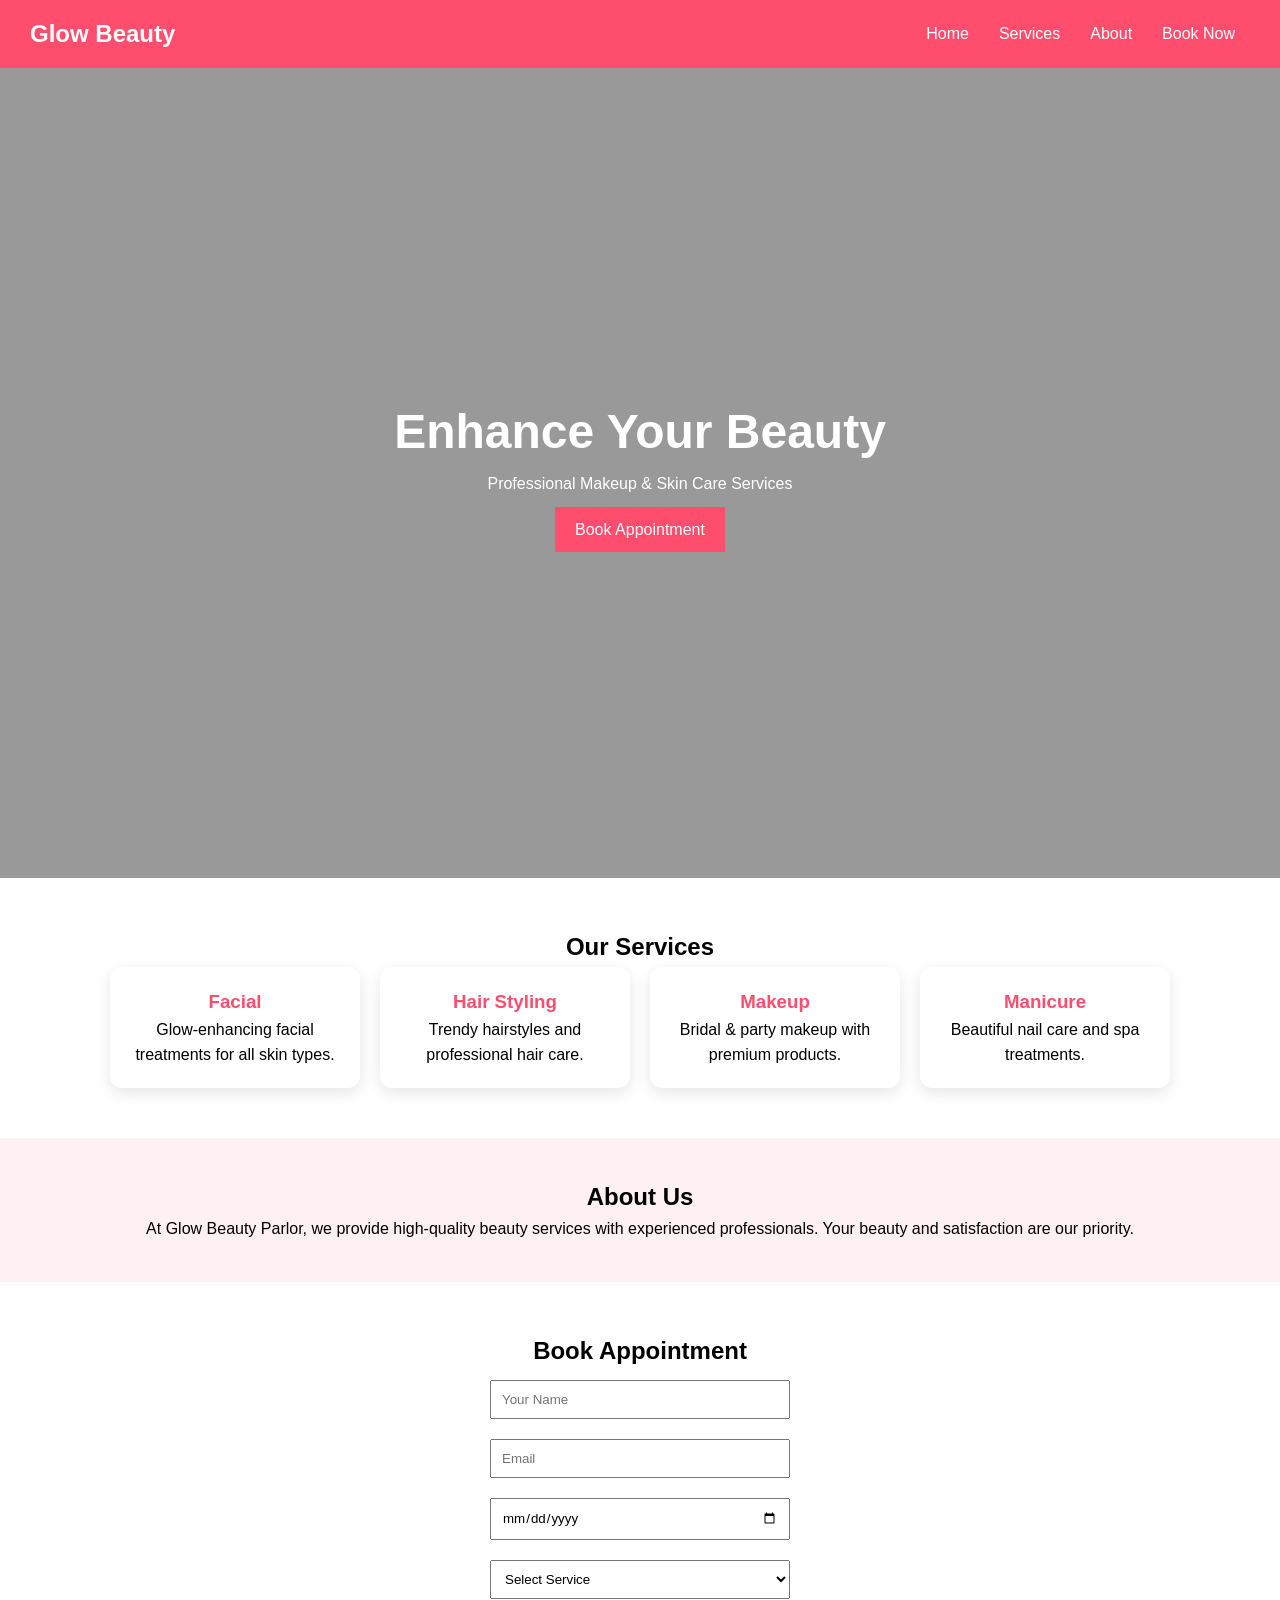
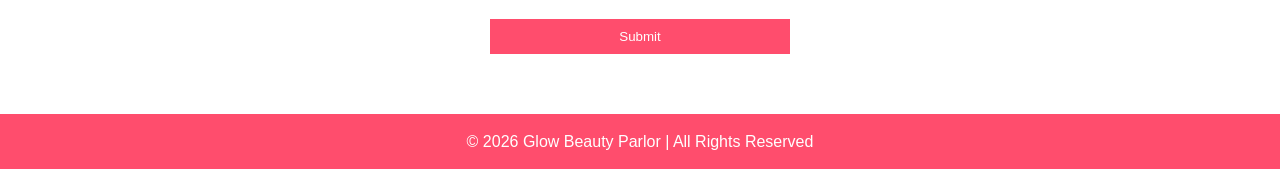
==== index.html @ ffb7d4c8 "Initial commit" ====
<!DOCTYPE html>
<html lang="en">
<head>
    <meta charset="UTF-8">
    <meta name="viewport" content="width=device-width, initial-scale=1.0">
    <title>Glow Beauty Parlor</title>
    <link rel="stylesheet" href="style.css">
</head>
<body>

<!-- Navbar -->
<header>
    <nav class="navbar">
        <h2 class="logo">Glow Beauty</h2>
        <ul class="nav-links">
            <li><a href="#home">Home</a></li>
            <li><a href="#services">Services</a></li>
            <li><a href="#about">About</a></li>
            <li><a href="#contact">Book Now</a></li>
        </ul>
        <div class="menu-toggle" id="menu-toggle">&#9776;</div>
    </nav>
</header>

<!-- Hero Section -->
<section id="home" class="hero">
    <div class="hero-text">
        <h1>Enhance Your Beauty</h1>
        <p>Professional Makeup & Skin Care Services</p>
        <a href="#contact" class="btn">Book Appointment</a>
    </div>
</section>

<!-- Services -->
<section id="services" class="services">
    <h2>Our Services</h2>
    <div class="service-container">
        <div class="card">
            <h3>Facial</h3>
            <p>Glow-enhancing facial treatments for all skin types.</p>
        </div>
        <div class="card">
            <h3>Hair Styling</h3>
            <p>Trendy hairstyles and professional hair care.</p>
        </div>
        <div class="card">
            <h3>Makeup</h3>
            <p>Bridal & party makeup with premium products.</p>
        </div>
        <div class="card">
            <h3>Manicure</h3>
            <p>Beautiful nail care and spa treatments.</p>
        </div>
    </div>
</section>

<!-- About -->
<section id="about" class="about">
    <h2>About Us</h2>
    <p>
        At Glow Beauty Parlor, we provide high-quality beauty services with
        experienced professionals. Your beauty and satisfaction are our priority.
    </p>
</section>

<!-- Contact / Booking -->
<section id="contact" class="contact">
    <h2>Book Appointment</h2>
   <form id="bookingForm">
    <input type="text" id="name" placeholder="Your Name" required>
    <input type="email" id="email" placeholder="Email" required>
    <input type="date" id="date" required>
    
    <select id="service" required>
        <option value="">Select Service</option>
        <option>Facial</option>
        <option>Hair Styling</option>
        <option>Makeup</option>
        <option>Manicure</option>
    </select>

    <button type="submit">Submit</button>
</form>
</section>

<!-- Footer -->
<footer>
    <p>© 2026 Glow Beauty Parlor | All Rights Reserved</p>
</footer>

<script src="script.js"></script>
</body>
</html>
---- style.css ----
* {
    margin: 0;
    padding: 0;
    box-sizing: border-box;
    font-family: 'Poppins', sans-serif;
}

body {
    line-height: 1.6;
}

/* Navbar */
.navbar {
    display: flex;
    justify-content: space-between;
    align-items: center;
    padding: 15px 30px;
    background: #ff4d6d;
    color: white;
}

.logo {
    font-size: 24px;
}

.nav-links {
    list-style: none;
    display: flex;
}

.nav-links li {
    margin: 0 15px;
}

.nav-links a {
    color: white;
    text-decoration: none;
}

.menu-toggle {
    display: none;
    font-size: 26px;
    cursor: pointer;
}

/* Hero */
.hero {
    height: 90vh;
    background: linear-gradient(rgba(0,0,0,0.4), rgba(0,0,0,0.4)),
                url('https://images.unsplash.com/photo-1522335789203-aabd1fc54bc9');
    background-size: cover;
    background-position: center;
    display: flex;
    align-items: center;
    justify-content: center;
    color: white;
    text-align: center;
}

.hero-text h1 {
    font-size: 48px;
}

.btn {
    display: inline-block;
    padding: 10px 20px;
    background: #ff4d6d;
    color: white;
    text-decoration: none;
    margin-top: 10px;
}

/* Services */
.services {
    padding: 50px;
    text-align: center;
}

.service-container {
    display: flex;
    gap: 20px;
    flex-wrap: wrap;
    justify-content: center;
}

.card {
    background: #ffe5ec;
    padding: 20px;
    width: 200px;
    border-radius: 10px;
}

/* About */
.about {
    padding: 40px;
    background: #fff0f3;
    text-align: center;
}

/* Contact */
.contact {
    padding: 50px;
    text-align: center;
}

form {
    display: flex;
    flex-direction: column;
    max-width: 300px;
    margin: auto;
}

form input, form select, form button {
    margin: 10px 0;
    padding: 10px;
}

form button {
    background: #ff4d6d;
    color: white;
    border: none;
}

/* Footer */
footer {
    text-align: center;
    padding: 15px;
    background: #ff4d6d;
    color: white;
}

/* Responsive */
@media (max-width: 768px) {
    .nav-links {
        display: none;
        flex-direction: column;
        background: #ff4d6d;
        position: absolute;
        top: 60px;
        right: 0;
        width: 200px;
    }

    .nav-links.show {
        display: flex;
    }

    .menu-toggle {
        display: block;
    }
}



/* Admin Container */
.admin-container {
    min-height: 100vh;
    display: flex;
    justify-content: center;
    align-items: center;
    background: linear-gradient(135deg, #ff4d6d, #ff8fa3);
}

/* Login Box */
#loginBox {
    background: white;
    padding: 30px;
    border-radius: 15px;
    width: 300px;
    text-align: center;
    box-shadow: 0 8px 25px rgba(0,0,0,0.2);
}

#loginBox h2 {
    margin-bottom: 20px;
    color: #ff4d6d;
}

/* Inputs */
#loginBox input {
    width: 100%;
    padding: 10px;
    margin: 10px 0;
    border: 1px solid #ddd;
    border-radius: 8px;
    outline: none;
    transition: 0.3s;
}

#loginBox input:focus {
    border-color: #ff4d6d;
    box-shadow: 0 0 5px rgba(255, 77, 109, 0.5);
}

/* Button */
#loginBox button {
    width: 100%;
    padding: 10px;
    background: #ff4d6d;
    color: white;
    border: none;
    border-radius: 8px;
    cursor: pointer;
    transition: 0.3s;
}

#loginBox button:hover {
    background: #e63950;
}

/* Dashboard */
#dashboard {
    width: 100%;
    padding: 40px;
    text-align: center;
}

/* Appointment Cards */
#appointmentsContainer {
    display: flex;
    flex-wrap: wrap;
    gap: 20px;
    justify-content: center;
    margin-top: 20px;
}

.card {
    background: white;
    padding: 20px;
    border-radius: 12px;
    width: 250px;
    box-shadow: 0 5px 15px rgba(0,0,0,0.1);
    transition: 0.3s;
}

.card:hover {
    transform: translateY(-5px);
}

.card h3 {
    color: #ff4d6d;
}

.card button {
    margin-top: 10px;
    background: #ff4d6d;
    color: white;
    border: none;
    padding: 7px;
    border-radius: 6px;
    cursor: pointer;
}

.card button:hover {
    background: #e63950;
}
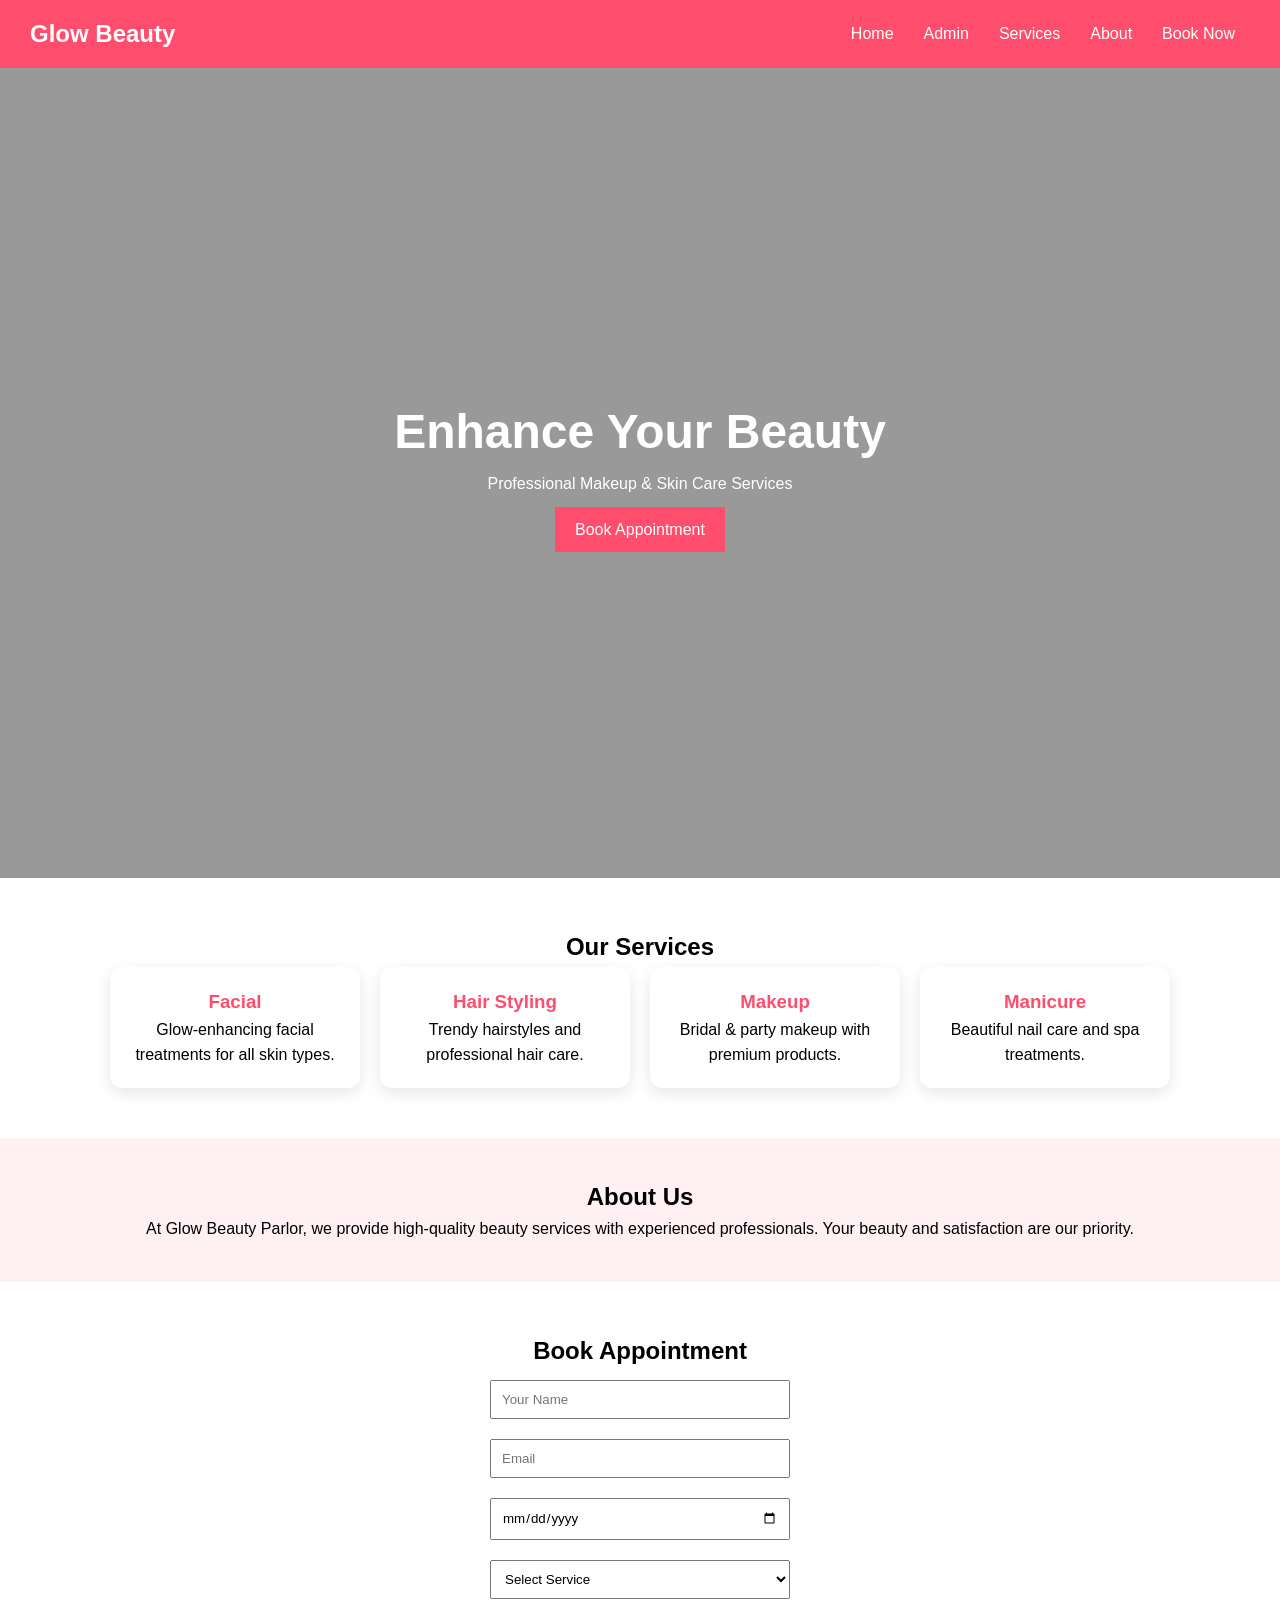
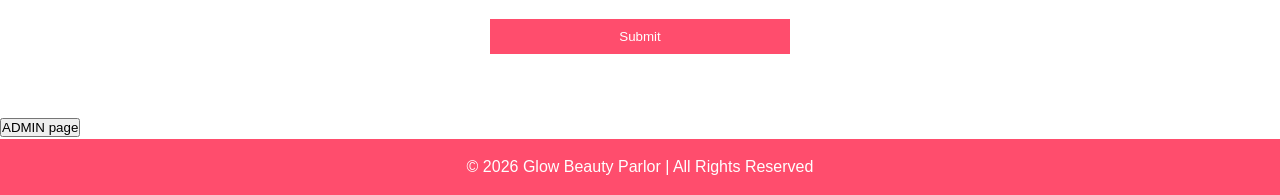
==== commit 346c627c: "Updated Admin page button" ====
--- a/index.html
+++ b/index.html
@@ -14,6 +14,7 @@
         <h2 class="logo">Glow Beauty</h2>
         <ul class="nav-links">
             <li><a href="#home">Home</a></li>
+            <li><a href="admin.html">Admin</a></li>
             <li><a href="#services">Services</a></li>
             <li><a href="#about">About</a></li>
             <li><a href="#contact">Book Now</a></li>
@@ -83,6 +84,12 @@
 </form>
 </section>
 
+<button type="button" onclick="window.location.href='admin.html'">
+  ADMIN page
+</button>
+
+
+
 <!-- Footer -->
 <footer>
     <p>© 2026 Glow Beauty Parlor | All Rights Reserved</p>
